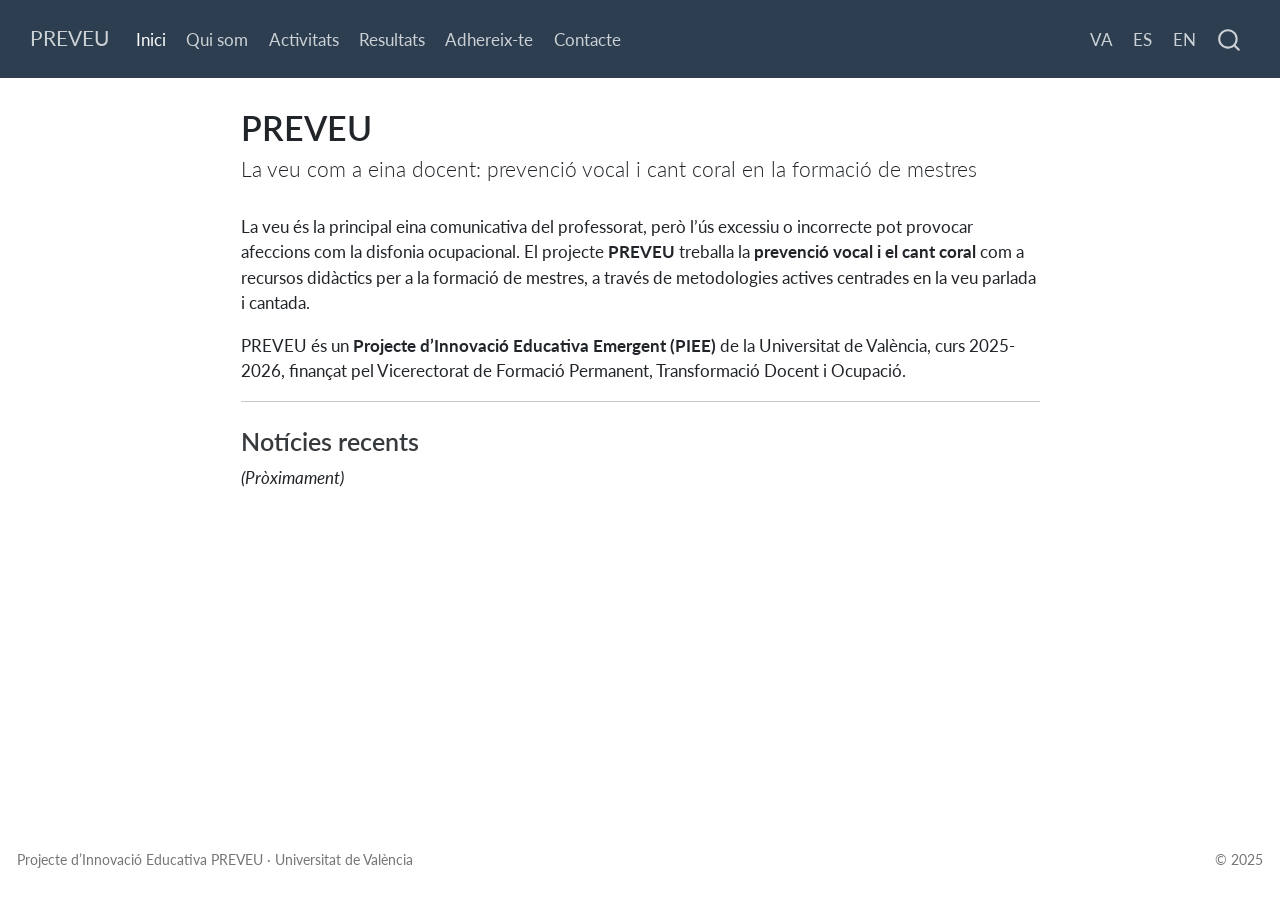
==== docs/index.html @ c1e70490 "Primera versió de la web PREVEU" ====
<!DOCTYPE html>
<html xmlns="http://www.w3.org/1999/xhtml" lang="en" xml:lang="en"><head>

<meta charset="utf-8">
<meta name="generator" content="quarto-1.9.38">

<meta name="viewport" content="width=device-width, initial-scale=1.0, user-scalable=yes">


<title>PREVEU</title>
<style>
/* Default styles provided by pandoc.
** See https://pandoc.org/MANUAL.html#variables-for-html for config info.
*/
code{white-space: pre-wrap;}
span.smallcaps{font-variant: small-caps;}
div.columns{display: flex; gap: min(4vw, 1.5em);}
div.column{flex: auto; overflow-x: auto;}
div.hanging-indent{margin-left: 1.5em; text-indent: -1.5em;}
ul.task-list{list-style: none;}
ul.task-list li input[type="checkbox"] {
  width: 0.8em;
  margin: 0 0.8em 0.2em -1em; /* quarto-specific, see https://github.com/quarto-dev/quarto-cli/issues/4556 */ 
  vertical-align: middle;
}
</style>


<script src="site_libs/quarto-nav/quarto-nav.js"></script>
<script src="site_libs/quarto-nav/headroom.min.js"></script>
<script src="site_libs/clipboard/clipboard.min.js"></script>
<script src="site_libs/quarto-search/autocomplete.umd.js"></script>
<script src="site_libs/quarto-search/fuse.min.js"></script>
<script src="site_libs/quarto-search/quarto-search.js"></script>
<meta name="quarto:offset" content="./">
<script src="site_libs/quarto-html/quarto.js" type="module"></script>
<script src="site_libs/quarto-html/tabsets/tabsets.js" type="module"></script>
<script src="site_libs/quarto-html/popper.min.js"></script>
<script src="site_libs/quarto-html/tippy.umd.min.js"></script>
<script src="site_libs/quarto-html/anchor.min.js"></script>
<link href="site_libs/quarto-html/tippy.css" rel="stylesheet">
<link href="site_libs/quarto-html/quarto-syntax-highlighting-15634bcf2e68342d4ad2dfa704d543f6.css" rel="stylesheet" id="quarto-text-highlighting-styles">
<script src="site_libs/bootstrap/bootstrap.min.js"></script>
<link href="site_libs/bootstrap/bootstrap-icons.css" rel="stylesheet">
<link href="site_libs/bootstrap/bootstrap-6033a600180109c3731f6a886c29932c.min.css" rel="stylesheet" append-hash="true" id="quarto-bootstrap" data-mode="light">
<script id="quarto-search-options" type="application/json">{
  "location": "navbar",
  "copy-button": false,
  "collapse-after": 3,
  "panel-placement": "end",
  "type": "overlay",
  "limit": 50,
  "keyboard-shortcut": [
    "f",
    "/",
    "s"
  ],
  "show-item-context": false,
  "language": {
    "search-no-results-text": "No results",
    "search-matching-documents-text": "matching documents",
    "search-copy-link-title": "Copy link to search",
    "search-hide-matches-text": "Hide additional matches",
    "search-more-match-text": "more match in this document",
    "search-more-matches-text": "more matches in this document",
    "search-clear-button-title": "Clear",
    "search-text-placeholder": "",
    "search-detached-cancel-button-title": "Cancel",
    "search-submit-button-title": "Submit",
    "search-label": "Search"
  }
}</script>


<link rel="stylesheet" href="styles.css">
</head>

<body class="nav-fixed fullcontent quarto-light">

<div id="quarto-search-results"></div>
  <header id="quarto-header" class="headroom fixed-top">
    <nav class="navbar navbar-expand-lg " data-bs-theme="dark">
      <div class="navbar-container container-fluid">
      <div class="navbar-brand-container mx-auto">
    <a class="navbar-brand" href="./index.html">
    <span class="navbar-title">PREVEU</span>
    </a>
  </div>
            <div id="quarto-search" class="" title="Search"></div>
          <button class="navbar-toggler" type="button" data-bs-toggle="collapse" data-bs-target="#navbarCollapse" aria-controls="navbarCollapse" role="menu" aria-expanded="false" aria-label="Toggle navigation" onclick="if (window.quartoToggleHeadroom) { window.quartoToggleHeadroom(); }">
  <span class="navbar-toggler-icon"></span>
</button>
          <div class="collapse navbar-collapse" id="navbarCollapse">
            <ul class="navbar-nav navbar-nav-scroll me-auto">
  <li class="nav-item">
    <a class="nav-link active" href="./index.html" aria-current="page"> 
<span class="menu-text">Inici</span></a>
  </li>  
  <li class="nav-item">
    <a class="nav-link" href="./qui-som.html"> 
<span class="menu-text">Qui som</span></a>
  </li>  
  <li class="nav-item">
    <a class="nav-link" href="./activitats.html"> 
<span class="menu-text">Activitats</span></a>
  </li>  
  <li class="nav-item">
    <a class="nav-link" href="./resultats.html"> 
<span class="menu-text">Resultats</span></a>
  </li>  
  <li class="nav-item">
    <a class="nav-link" href="./adhereix-te.html"> 
<span class="menu-text">Adhereix-te</span></a>
  </li>  
  <li class="nav-item">
    <a class="nav-link" href="./contacte.html"> 
<span class="menu-text">Contacte</span></a>
  </li>  
</ul>
            <ul class="navbar-nav navbar-nav-scroll ms-auto">
  <li class="nav-item">
    <a class="nav-link" href="./index.html"> 
<span class="menu-text">VA</span></a>
  </li>  
  <li class="nav-item">
    <a class="nav-link" href="./es/index.html"> 
<span class="menu-text">ES</span></a>
  </li>  
  <li class="nav-item">
    <a class="nav-link" href="./en/index.html"> 
<span class="menu-text">EN</span></a>
  </li>  
</ul>
          </div> <!-- /navcollapse -->
            <div class="quarto-navbar-tools">
</div>
      </div> <!-- /container-fluid -->
    </nav>
</header>
<!-- content -->
<div id="quarto-content" class="quarto-container page-columns page-rows-contents page-layout-article page-navbar">
<!-- sidebar -->
<!-- margin-sidebar -->
    
<!-- main -->
<main class="content" id="quarto-document-content">

<header id="title-block-header" class="quarto-title-block default">
<div class="quarto-title">
<h1 class="title">PREVEU</h1>
<p class="subtitle lead">La veu com a eina docent: prevenció vocal i cant coral en la formació de mestres</p>
</div>



<div class="quarto-title-meta">

    
  
    
  </div>
  


</header>


<p>La veu és la principal eina comunicativa del professorat, però l’ús excessiu o incorrecte pot provocar afeccions com la disfonia ocupacional. El projecte <strong>PREVEU</strong> treballa la <strong>prevenció vocal i el cant coral</strong> com a recursos didàctics per a la formació de mestres, a través de metodologies actives centrades en la veu parlada i cantada.</p>
<p>PREVEU és un <strong>Projecte d’Innovació Educativa Emergent (PIEE)</strong> de la Universitat de València, curs 2025-2026, finançat pel Vicerectorat de Formació Permanent, Transformació Docent i Ocupació.</p>
<hr>
<section id="notícies-recents" class="level3">
<h3 class="anchored" data-anchor-id="notícies-recents">Notícies recents</h3>
<p><em>(Pròximament)</em></p>


</section>

</main> <!-- /main -->
<script id="quarto-html-after-body" type="application/javascript">
  window.document.addEventListener("DOMContentLoaded", function (event) {
    const icon = "";
    const anchorJS = new window.AnchorJS();
    anchorJS.options = {
      placement: 'right',
      icon: icon
    };
    anchorJS.add('.anchored');
    const isCodeAnnotation = (el) => {
      for (const clz of el.classList) {
        if (clz.startsWith('code-annotation-')) {                     
          return true;
        }
      }
      return false;
    }
    const onCopySuccess = function(e) {
      // button target
      const button = e.trigger;
      // don't keep focus
      button.blur();
      // flash "checked"
      button.classList.add('code-copy-button-checked');
      var currentTitle = button.getAttribute("title");
      button.setAttribute("title", "Copied!");
      let tooltip;
      if (window.bootstrap) {
        button.setAttribute("data-bs-toggle", "tooltip");
        button.setAttribute("data-bs-placement", "left");
        button.setAttribute("data-bs-title", "Copied!");
        tooltip = new bootstrap.Tooltip(button, 
          { trigger: "manual", 
            customClass: "code-copy-button-tooltip",
            offset: [0, -8]});
        tooltip.show();    
      }
      setTimeout(function() {
        if (tooltip) {
          tooltip.hide();
          button.removeAttribute("data-bs-title");
          button.removeAttribute("data-bs-toggle");
          button.removeAttribute("data-bs-placement");
        }
        button.setAttribute("title", currentTitle);
        button.classList.remove('code-copy-button-checked');
      }, 1000);
      // clear code selection
      e.clearSelection();
    }
    const getTextToCopy = function(trigger) {
      const outerScaffold = trigger.parentElement.cloneNode(true);
      const codeEl = outerScaffold.querySelector('code');
      for (const childEl of codeEl.children) {
        if (isCodeAnnotation(childEl)) {
          childEl.remove();
        }
      }
      return codeEl.innerText;
    }
    const clipboard = new window.ClipboardJS('.code-copy-button:not([data-in-quarto-modal])', {
      text: getTextToCopy
    });
    clipboard.on('success', onCopySuccess);
    if (window.document.getElementById('quarto-embedded-source-code-modal')) {
      const clipboardModal = new window.ClipboardJS('.code-copy-button[data-in-quarto-modal]', {
        text: getTextToCopy,
        container: window.document.getElementById('quarto-embedded-source-code-modal')
      });
      clipboardModal.on('success', onCopySuccess);
    }
      var localhostRegex = new RegExp(/^(?:http|https):\/\/localhost\:?[0-9]*\//);
      var mailtoRegex = new RegExp(/^mailto:/);
        var filterRegex = new RegExp('/' + window.location.host + '/');
      var isInternal = (href) => {
          return filterRegex.test(href) || localhostRegex.test(href) || mailtoRegex.test(href);
      }
      // Inspect non-navigation links and adorn them if external
     var links = window.document.querySelectorAll('a[href]:not(.nav-link):not(.navbar-brand):not(.toc-action):not(.sidebar-link):not(.sidebar-item-toggle):not(.pagination-link):not(.no-external):not([aria-hidden]):not(.dropdown-item):not(.quarto-navigation-tool):not(.about-link)');
      for (var i=0; i<links.length; i++) {
        const link = links[i];
        if (!isInternal(link.href)) {
          // undo the damage that might have been done by quarto-nav.js in the case of
          // links that we want to consider external
          if (link.dataset.originalHref !== undefined) {
            link.href = link.dataset.originalHref;
          }
        }
      }
    function tippyHover(el, contentFn, onTriggerFn, onUntriggerFn) {
      const config = {
        allowHTML: true,
        maxWidth: 500,
        delay: 100,
        arrow: false,
        appendTo: function(el) {
            return el.parentElement;
        },
        interactive: true,
        interactiveBorder: 10,
        theme: 'quarto',
        placement: 'bottom-start',
      };
      if (contentFn) {
        config.content = contentFn;
      }
      if (onTriggerFn) {
        config.onTrigger = onTriggerFn;
      }
      if (onUntriggerFn) {
        config.onUntrigger = onUntriggerFn;
      }
      window.tippy(el, config); 
    }
    const noterefs = window.document.querySelectorAll('a[role="doc-noteref"]');
    for (var i=0; i<noterefs.length; i++) {
      const ref = noterefs[i];
      tippyHover(ref, function() {
        // use id or data attribute instead here
        let href = ref.getAttribute('data-footnote-href') || ref.getAttribute('href');
        try { href = new URL(href).hash; } catch {}
        const id = href.replace(/^#\/?/, "");
        const note = window.document.getElementById(id);
        if (note) {
          return note.innerHTML;
        } else {
          return "";
        }
      });
    }
    const xrefs = window.document.querySelectorAll('a.quarto-xref');
    const processXRef = (id, note) => {
      // Strip column container classes
      const stripColumnClz = (el) => {
        el.classList.remove("page-full", "page-columns");
        if (el.children) {
          for (const child of el.children) {
            stripColumnClz(child);
          }
        }
      }
      stripColumnClz(note)
      if (id === null || id.startsWith('sec-')) {
        // Special case sections, only their first couple elements
        const container = document.createElement("div");
        if (note.children && note.children.length > 2) {
          container.appendChild(note.children[0].cloneNode(true));
          for (let i = 1; i < note.children.length; i++) {
            const child = note.children[i];
            if (child.tagName === "P" && child.innerText === "") {
              continue;
            } else {
              container.appendChild(child.cloneNode(true));
              break;
            }
          }
          if (window.Quarto?.typesetMath) {
            window.Quarto.typesetMath(container);
          }
          return container.innerHTML
        } else {
          if (window.Quarto?.typesetMath) {
            window.Quarto.typesetMath(note);
          }
          return note.innerHTML;
        }
      } else {
        // Remove any anchor links if they are present
        const anchorLink = note.querySelector('a.anchorjs-link');
        if (anchorLink) {
          anchorLink.remove();
        }
        if (window.Quarto?.typesetMath) {
          window.Quarto.typesetMath(note);
        }
        if (note.classList.contains("callout")) {
          return note.outerHTML;
        } else {
          return note.innerHTML;
        }
      }
    }
    for (var i=0; i<xrefs.length; i++) {
      const xref = xrefs[i];
      tippyHover(xref, undefined, function(instance) {
        instance.disable();
        let url = xref.getAttribute('href');
        let hash = undefined; 
        if (url.startsWith('#')) {
          hash = url;
        } else {
          try { hash = new URL(url).hash; } catch {}
        }
        if (hash) {
          const id = hash.replace(/^#\/?/, "");
          const note = window.document.getElementById(id);
          if (note !== null) {
            try {
              const html = processXRef(id, note.cloneNode(true));
              instance.setContent(html);
            } finally {
              instance.enable();
              instance.show();
            }
          } else {
            // See if we can fetch this
            fetch(url.split('#')[0])
            .then(res => res.text())
            .then(html => {
              const parser = new DOMParser();
              const htmlDoc = parser.parseFromString(html, "text/html");
              const note = htmlDoc.getElementById(id);
              if (note !== null) {
                const html = processXRef(id, note);
                instance.setContent(html);
              } 
            }).finally(() => {
              instance.enable();
              instance.show();
            });
          }
        } else {
          // See if we can fetch a full url (with no hash to target)
          // This is a special case and we should probably do some content thinning / targeting
          fetch(url)
          .then(res => res.text())
          .then(html => {
            const parser = new DOMParser();
            const htmlDoc = parser.parseFromString(html, "text/html");
            const note = htmlDoc.querySelector('main.content');
            if (note !== null) {
              // This should only happen for chapter cross references
              // (since there is no id in the URL)
              // remove the first header
              if (note.children.length > 0 && note.children[0].tagName === "HEADER") {
                note.children[0].remove();
              }
              const html = processXRef(null, note);
              instance.setContent(html);
            } 
          }).finally(() => {
            instance.enable();
            instance.show();
          });
        }
      }, function(instance) {
      });
    }
        let selectedAnnoteEl;
        const selectorForAnnotation = ( cell, annotation) => {
          let cellAttr = 'data-code-cell="' + cell + '"';
          let lineAttr = 'data-code-annotation="' +  annotation + '"';
          const selector = 'span[' + cellAttr + '][' + lineAttr + ']';
          return selector;
        }
        const selectCodeLines = (annoteEl) => {
          const doc = window.document;
          const targetCell = annoteEl.getAttribute("data-target-cell");
          const targetAnnotation = annoteEl.getAttribute("data-target-annotation");
          const annoteSpan = window.document.querySelector(selectorForAnnotation(targetCell, targetAnnotation));
          const lines = annoteSpan.getAttribute("data-code-lines").split(",");
          const lineIds = lines.map((line) => {
            return targetCell + "-" + line;
          })
          let top = null;
          let height = null;
          let parent = null;
          if (lineIds.length > 0) {
              //compute the position of the single el (top and bottom and make a div)
              const el = window.document.getElementById(lineIds[0]);
              top = el.offsetTop;
              height = el.offsetHeight;
              parent = el.parentElement.parentElement;
            if (lineIds.length > 1) {
              const lastEl = window.document.getElementById(lineIds[lineIds.length - 1]);
              const bottom = lastEl.offsetTop + lastEl.offsetHeight;
              height = bottom - top;
            }
            if (top !== null && height !== null && parent !== null) {
              // cook up a div (if necessary) and position it 
              let div = window.document.getElementById("code-annotation-line-highlight");
              if (div === null) {
                div = window.document.createElement("div");
                div.setAttribute("id", "code-annotation-line-highlight");
                div.style.position = 'absolute';
                parent.appendChild(div);
              }
              div.style.top = top - 2 + "px";
              div.style.height = height + 4 + "px";
              div.style.left = 0;
              let gutterDiv = window.document.getElementById("code-annotation-line-highlight-gutter");
              if (gutterDiv === null) {
                gutterDiv = window.document.createElement("div");
                gutterDiv.setAttribute("id", "code-annotation-line-highlight-gutter");
                gutterDiv.style.position = 'absolute';
                const codeCell = window.document.getElementById(targetCell);
                const gutter = codeCell.querySelector('.code-annotation-gutter');
                gutter.appendChild(gutterDiv);
              }
              gutterDiv.style.top = top - 2 + "px";
              gutterDiv.style.height = height + 4 + "px";
            }
            selectedAnnoteEl = annoteEl;
          }
        };
        const unselectCodeLines = () => {
          const elementsIds = ["code-annotation-line-highlight", "code-annotation-line-highlight-gutter"];
          elementsIds.forEach((elId) => {
            const div = window.document.getElementById(elId);
            if (div) {
              div.remove();
            }
          });
          selectedAnnoteEl = undefined;
        };
          // Handle positioning of the toggle
      window.addEventListener(
        "resize",
        throttle(() => {
          elRect = undefined;
          if (selectedAnnoteEl) {
            selectCodeLines(selectedAnnoteEl);
          }
        }, 10)
      );
      function throttle(fn, ms) {
      let throttle = false;
      let timer;
        return (...args) => {
          if(!throttle) { // first call gets through
              fn.apply(this, args);
              throttle = true;
          } else { // all the others get throttled
              if(timer) clearTimeout(timer); // cancel #2
              timer = setTimeout(() => {
                fn.apply(this, args);
                timer = throttle = false;
              }, ms);
          }
        };
      }
        // Attach click handler to the DT
        const annoteDls = window.document.querySelectorAll('dt[data-target-cell]');
        for (const annoteDlNode of annoteDls) {
          annoteDlNode.addEventListener('click', (event) => {
            const clickedEl = event.target;
            if (clickedEl !== selectedAnnoteEl) {
              unselectCodeLines();
              const activeEl = window.document.querySelector('dt[data-target-cell].code-annotation-active');
              if (activeEl) {
                activeEl.classList.remove('code-annotation-active');
              }
              selectCodeLines(clickedEl);
              clickedEl.classList.add('code-annotation-active');
            } else {
              // Unselect the line
              unselectCodeLines();
              clickedEl.classList.remove('code-annotation-active');
            }
          });
        }
    const findCites = (el) => {
      const parentEl = el.parentElement;
      if (parentEl) {
        const cites = parentEl.dataset.cites;
        if (cites) {
          return {
            el,
            cites: cites.split(' ')
          };
        } else {
          return findCites(el.parentElement)
        }
      } else {
        return undefined;
      }
    };
    var bibliorefs = window.document.querySelectorAll('a[role="doc-biblioref"]');
    for (var i=0; i<bibliorefs.length; i++) {
      const ref = bibliorefs[i];
      const citeInfo = findCites(ref);
      if (citeInfo) {
        tippyHover(citeInfo.el, function() {
          var popup = window.document.createElement('div');
          citeInfo.cites.forEach(function(cite) {
            var citeDiv = window.document.createElement('div');
            citeDiv.classList.add('hanging-indent');
            citeDiv.classList.add('csl-entry');
            var biblioDiv = window.document.getElementById('ref-' + cite);
            if (biblioDiv) {
              citeDiv.innerHTML = biblioDiv.innerHTML;
            }
            popup.appendChild(citeDiv);
          });
          return popup.innerHTML;
        });
      }
    }
  });
  </script>
</div> <!-- /content -->
<footer class="footer">
  <div class="nav-footer">
    <div class="nav-footer-left">
<p>Projecte d’Innovació Educativa PREVEU · Universitat de València</p>
</div>   
    <div class="nav-footer-center">
      &nbsp;
    </div>
    <div class="nav-footer-right">
<p>© 2025</p>
</div>
  </div>
</footer>




</body></html>
---- docs/site_libs/quarto-html/tippy.css ----
.tippy-box[data-animation=fade][data-state=hidden]{opacity:0}[data-tippy-root]{max-width:calc(100vw - 10px)}.tippy-box{position:relative;background-color:#333;color:#fff;border-radius:4px;font-size:14px;line-height:1.4;white-space:normal;outline:0;transition-property:transform,visibility,opacity}.tippy-box[data-placement^=top]>.tippy-arrow{bottom:0}.tippy-box[data-placement^=top]>.tippy-arrow:before{bottom:-7px;left:0;border-width:8px 8px 0;border-top-color:initial;transform-origin:center top}.tippy-box[data-placement^=bottom]>.tippy-arrow{top:0}.tippy-box[data-placement^=bottom]>.tippy-arrow:before{top:-7px;left:0;border-width:0 8px 8px;border-bottom-color:initial;transform-origin:center bottom}.tippy-box[data-placement^=left]>.tippy-arrow{right:0}.tippy-box[data-placement^=left]>.tippy-arrow:before{border-width:8px 0 8px 8px;border-left-color:initial;right:-7px;transform-origin:center left}.tippy-box[data-placement^=right]>.tippy-arrow{left:0}.tippy-box[data-placement^=right]>.tippy-arrow:before{left:-7px;border-width:8px 8px 8px 0;border-right-color:initial;transform-origin:center right}.tippy-box[data-inertia][data-state=visible]{transition-timing-function:cubic-bezier(.54,1.5,.38,1.11)}.tippy-arrow{width:16px;height:16px;color:#333}.tippy-arrow:before{content:"";position:absolute;border-color:transparent;border-style:solid}.tippy-content{position:relative;padding:5px 9px;z-index:1}
---- docs/site_libs/quarto-html/quarto-syntax-highlighting-15634bcf2e68342d4ad2dfa704d543f6.css ----
/* quarto syntax highlight colors */
:root {
  --quarto-hl-ot-color: #003B4F;
  --quarto-hl-at-color: #657422;
  --quarto-hl-ss-color: #20794D;
  --quarto-hl-an-color: #5E5E5E;
  --quarto-hl-fu-color: #4758AB;
  --quarto-hl-st-color: #20794D;
  --quarto-hl-cf-color: #003B4F;
  --quarto-hl-op-color: #5E5E5E;
  --quarto-hl-er-color: #AD0000;
  --quarto-hl-bn-color: #AD0000;
  --quarto-hl-al-color: #AD0000;
  --quarto-hl-va-color: #111111;
  --quarto-hl-bu-color: inherit;
  --quarto-hl-ex-color: inherit;
  --quarto-hl-pp-color: #AD0000;
  --quarto-hl-in-color: #5E5E5E;
  --quarto-hl-vs-color: #20794D;
  --quarto-hl-wa-color: #5E5E5E;
  --quarto-hl-do-color: #5E5E5E;
  --quarto-hl-im-color: #00769E;
  --quarto-hl-ch-color: #20794D;
  --quarto-hl-dt-color: #AD0000;
  --quarto-hl-fl-color: #AD0000;
  --quarto-hl-co-color: #5E5E5E;
  --quarto-hl-cv-color: #5E5E5E;
  --quarto-hl-cn-color: #8f5902;
  --quarto-hl-sc-color: #5E5E5E;
  --quarto-hl-dv-color: #AD0000;
  --quarto-hl-kw-color: #003B4F;
}

/* other quarto variables */
:root {
  --quarto-font-monospace: SFMono-Regular, Menlo, Monaco, Consolas, "Liberation Mono", "Courier New", monospace;
}

/* syntax highlight based on Pandoc's rules */
pre > code.sourceCode > span {
  color: #003B4F;
}

code.sourceCode > span {
  color: #003B4F;
}

div.sourceCode,
div.sourceCode pre.sourceCode {
  color: #003B4F;
}

/* Normal */
code span {
  color: #003B4F;
}

/* Alert */
code span.al {
  color: #AD0000;
  font-style: inherit;
}

/* Annotation */
code span.an {
  color: #5E5E5E;
  font-style: inherit;
}

/* Attribute */
code span.at {
  color: #657422;
  font-style: inherit;
}

/* BaseN */
code span.bn {
  color: #AD0000;
  font-style: inherit;
}

/* BuiltIn */
code span.bu {
  font-style: inherit;
}

/* ControlFlow */
code span.cf {
  color: #003B4F;
  font-weight: bold;
  font-style: inherit;
}

/* Char */
code span.ch {
  color: #20794D;
  font-style: inherit;
}

/* Constant */
code span.cn {
  color: #8f5902;
  font-style: inherit;
}

/* Comment */
code span.co {
  color: #5E5E5E;
  font-style: inherit;
}

/* CommentVar */
code span.cv {
  color: #5E5E5E;
  font-style: italic;
}

/* Documentation */
code span.do {
  color: #5E5E5E;
  font-style: italic;
}

/* DataType */
code span.dt {
  color: #AD0000;
  font-style: inherit;
}

/* DecVal */
code span.dv {
  color: #AD0000;
  font-style: inherit;
}

/* Error */
code span.er {
  color: #AD0000;
  font-style: inherit;
}

/* Extension */
code span.ex {
  font-style: inherit;
}

/* Float */
code span.fl {
  color: #AD0000;
  font-style: inherit;
}

/* Function */
code span.fu {
  color: #4758AB;
  font-style: inherit;
}

/* Import */
code span.im {
  color: #00769E;
  font-style: inherit;
}

/* Information */
code span.in {
  color: #5E5E5E;
  font-style: inherit;
}

/* Keyword */
code span.kw {
  color: #003B4F;
  font-weight: bold;
  font-style: inherit;
}

/* Operator */
code span.op {
  color: #5E5E5E;
  font-style: inherit;
}

/* Other */
code span.ot {
  color: #003B4F;
  font-style: inherit;
}

/* Preprocessor */
code span.pp {
  color: #AD0000;
  font-style: inherit;
}

/* SpecialChar */
code span.sc {
  color: #5E5E5E;
  font-style: inherit;
}

/* SpecialString */
code span.ss {
  color: #20794D;
  font-style: inherit;
}

/* String */
code span.st {
  color: #20794D;
  font-style: inherit;
}

/* Variable */
code span.va {
  color: #111111;
  font-style: inherit;
}

/* VerbatimString */
code span.vs {
  color: #20794D;
  font-style: inherit;
}

/* Warning */
code span.wa {
  color: #5E5E5E;
  font-style: italic;
}

.prevent-inlining {
  content: "</";
}

/*# sourceMappingURL=f23921c56f73e400b49028c9186a1aa0.css.map */
---- docs/styles.css ----
/* Estils personalitzats PREVEU */
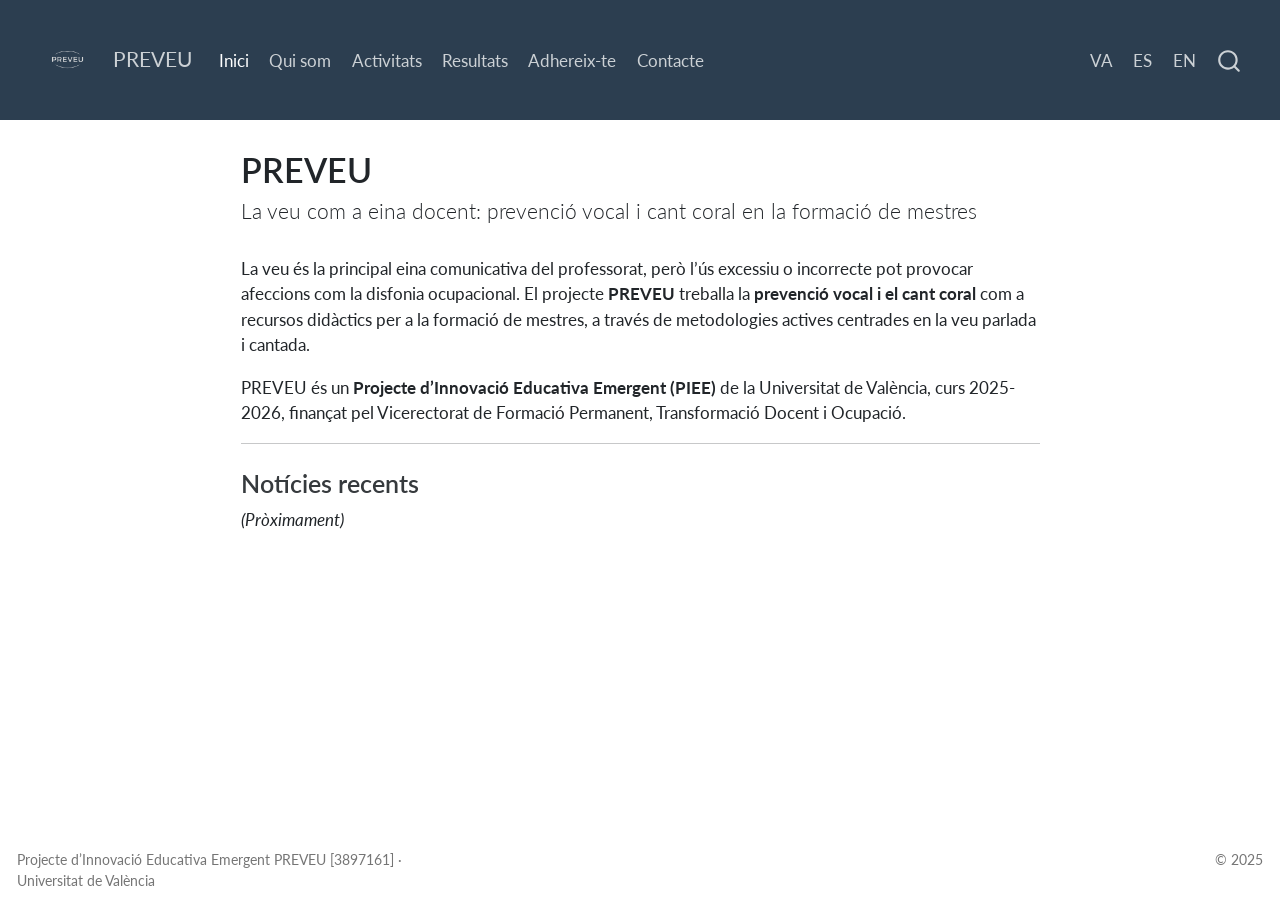
==== commit 1f5acd98: "Activitats realitzades, píndoles, logo i ajustos" ====
--- a/docs/index.html
+++ b/docs/index.html
@@ -82,6 +82,10 @@
     <nav class="navbar navbar-expand-lg " data-bs-theme="dark">
       <div class="navbar-container container-fluid">
       <div class="navbar-brand-container mx-auto">
+    <a href="./index.html" class="navbar-brand navbar-brand-logo">
+    <img src="./images/PREVEU-logo-blanc.png" alt="Logo PREVEU" class="navbar-logo light-content">
+    <img src="./images/PREVEU-logo-blanc.png" alt="Logo PREVEU" class="navbar-logo dark-content">
+    </a>
     <a class="navbar-brand" href="./index.html">
     <span class="navbar-title">PREVEU</span>
     </a>
@@ -580,7 +584,7 @@
 <footer class="footer">
   <div class="nav-footer">
     <div class="nav-footer-left">
-<p>Projecte d’Innovació Educativa PREVEU · Universitat de València</p>
+<p>Projecte d’Innovació Educativa Emergent PREVEU [3897161] · Universitat de València</p>
 </div>   
     <div class="nav-footer-center">
       &nbsp;
--- a/docs/styles.css
+++ b/docs/styles.css
@@ -1 +1,8 @@
-/* Estils personalitzats PREVEU */
+/* Logo navbar */
+nav.navbar .navbar-brand img.navbar-logo,
+.navbar-brand-logo img.navbar-logo {
+  height: 75px !important;
+  max-height: 75px !important;
+  width: auto !important;
+  max-width: none !important;
+}
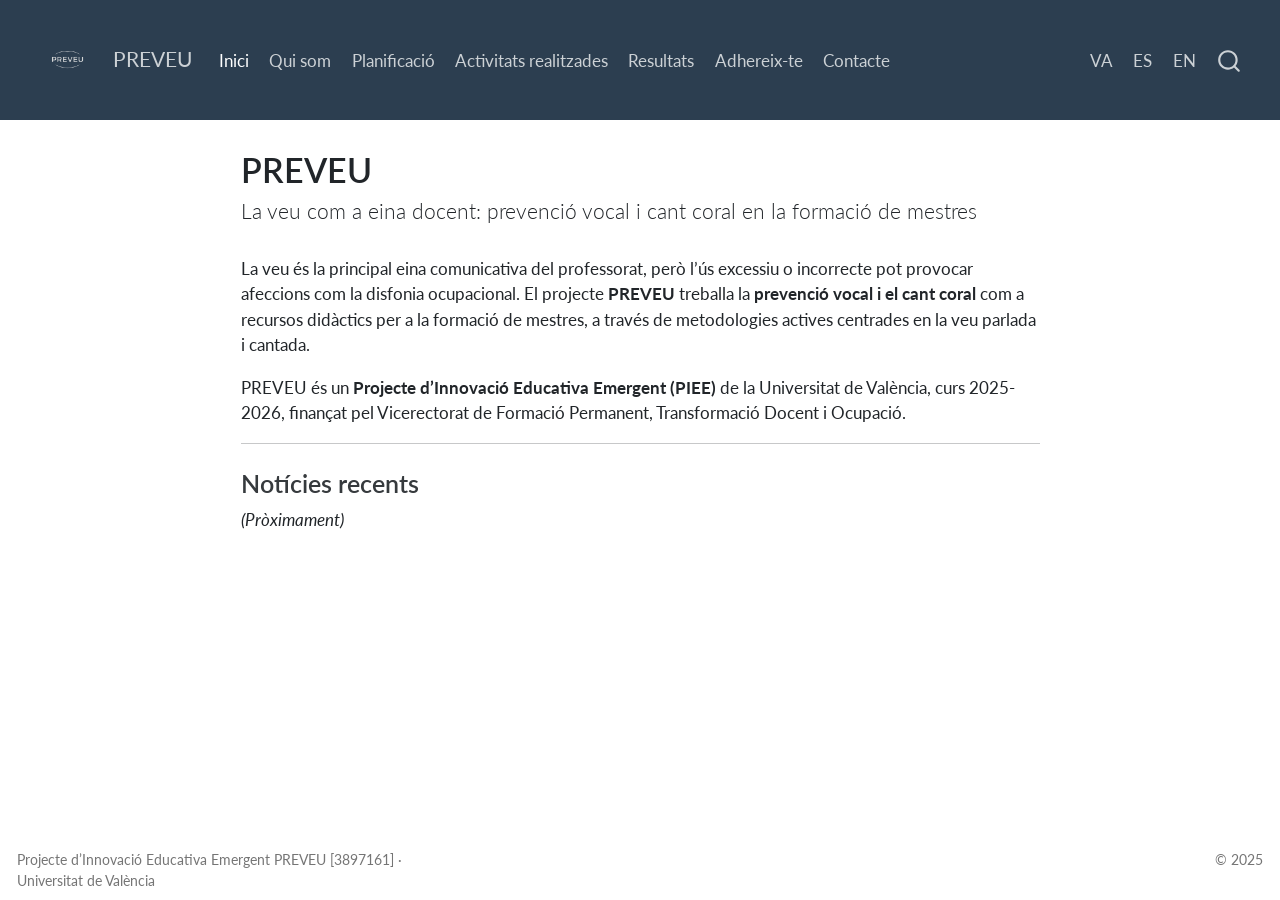
==== commit e9ebc623: "Recompilació completa" ====
--- a/docs/index.html
+++ b/docs/index.html
@@ -105,8 +105,12 @@
 <span class="menu-text">Qui som</span></a>
   </li>  
   <li class="nav-item">
+    <a class="nav-link" href="./planificacio.html"> 
+<span class="menu-text">Planificació</span></a>
+  </li>  
+  <li class="nav-item">
     <a class="nav-link" href="./activitats.html"> 
-<span class="menu-text">Activitats</span></a>
+<span class="menu-text">Activitats realitzades</span></a>
   </li>  
   <li class="nav-item">
     <a class="nav-link" href="./resultats.html"> 
